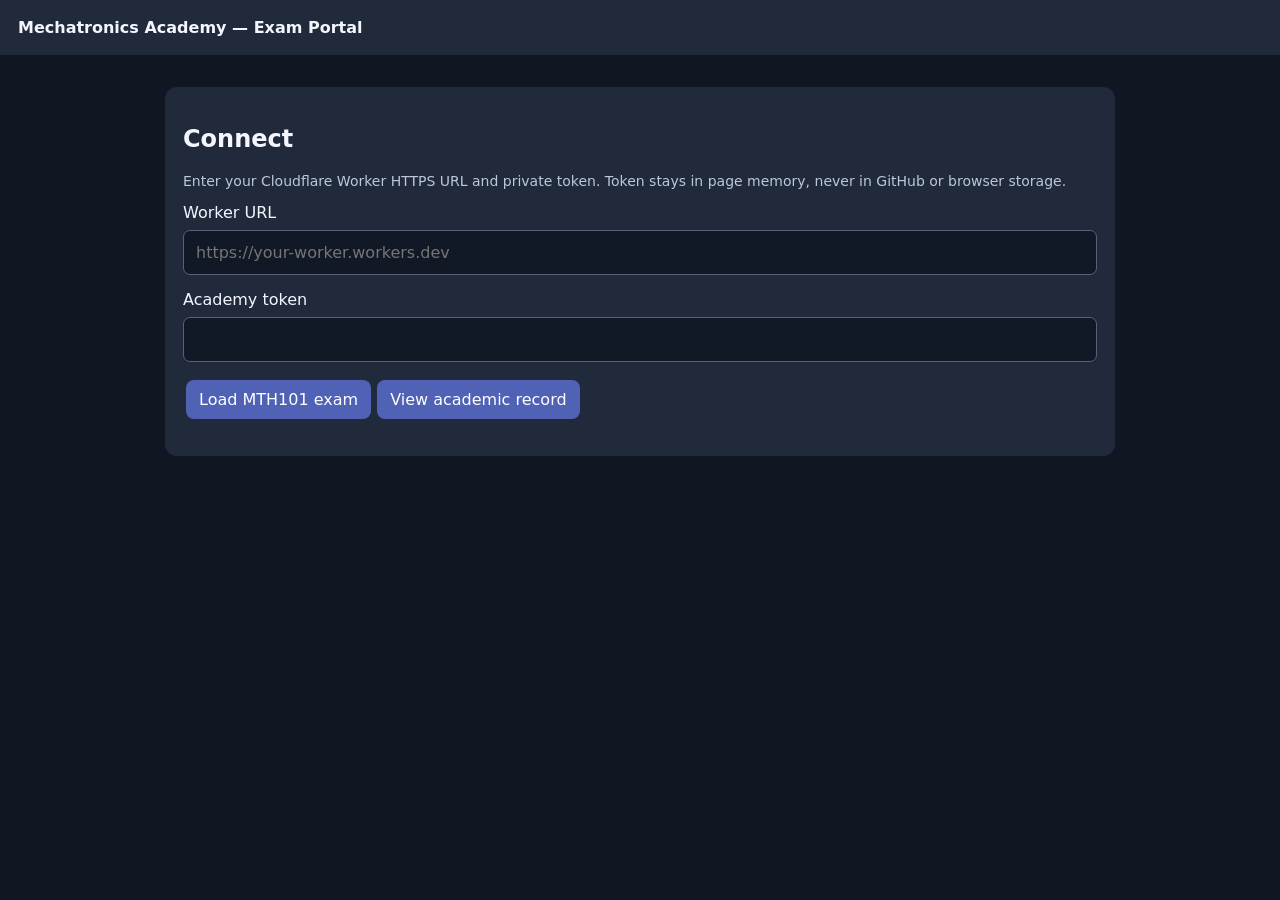
==== mechatronics-academy/index.html @ abfa2deb "Academy: create mobile interactive exam portal" ====
<!doctype html><html lang="en"><head><meta charset="utf-8"><meta name="viewport" content="width=device-width,initial-scale=1"><title>Mechatronics Academy</title>
<style>body{font:16px system-ui;background:#101723;color:#f4f6ff;margin:0}header{padding:18px;background:#202a3b}main{max-width:950px;margin:auto;padding:20px}section{background:#202a3b;padding:18px;border-radius:12px;margin:12px 0}input,textarea{display:block;width:100%;box-sizing:border-box;margin:8px 0 15px;padding:12px;font:inherit;background:#111826;color:white;border:1px solid #58627a;border-radius:7px}textarea{min-height:140px}button{font:inherit;background:#4f62b6;color:white;border:0;border-radius:8px;padding:10px 13px;margin:3px;cursor:pointer}button:disabled{opacity:.4}.nav{display:flex;flex-wrap:wrap;gap:2px}.nav button{min-width:42px}.nav .active{outline:2px solid #fff}.nav .done{background:#22745a}.graph{background:white;width:100%;max-width:440px;border-radius:8px}canvas{background:white;width:100%;height:200px;touch-action:none;display:block}.muted{color:#bcc7db;font-size:14px}#questionSection,#receiptSection,#recordSection{display:none}pre{white-space:pre-wrap;overflow-wrap:anywhere}</style></head><body>
<header><strong>Mechatronics Academy — Exam Portal</strong></header><main>
<section><h2>Connect</h2><p class="muted">Enter your Cloudflare Worker HTTPS URL and private token. Token stays in page memory, never in GitHub or browser storage.</p><label>Worker URL<input id="base" placeholder="https://your-worker.workers.dev"></label><label>Academy token<input id="token" type="password" autocomplete="off"></label><button id="load">Load MTH101 exam</button><button id="progress">View academic record</button><p id="status" role="status"></p></section>
<section id="questionSection"><h2 id="title"></h2><div class="nav" id="navigation"></div><p id="prompt"></p><div id="graph"></div><label>Final answer<input id="answer" inputmode="decimal"></label><label>Show working<textarea id="work"></textarea></label><label>Handwritten working (stylus / finger / mouse)<canvas id="pad"></canvas></label><button id="clear">Clear drawing</button><div><button id="back">Previous</button><button id="forward">Next</button><button id="backup">Export draft</button><button id="submit">Submit complete exam</button></div></section>
<section id="receiptSection"><h2>Submission recorded</h2><pre id="receipt"></pre><p class="muted">Numeric answer subtotal is provisional. Method, units and reasoning require independent review before final grading.</p></section>
<section id="recordSection"><h2>Academic record</h2><pre id="record"></pre></section></main>
<script>
(function(){
"use strict";
var byId=function(x){return document.getElementById(x)},base="",token="",exam=null,index=0,answers={},painting=false,last=null,canvas=byId("pad"),ctx=canvas.getContext("2d");
function status(s){byId("status").textContent=s}
function validate(){base=byId("base").value.trim().replace(/\/+$/,"");var u=new URL(base);if(u.protocol!=="https:"&&u.hostname!=="localhost")throw Error("HTTPS required");token=byId("token").value||token;if(!token)throw Error("Enter a token")}
async function api(path,method,body){var r=await fetch(base+path,{method:method||"GET",headers:{"Authorization":"Bearer "+token,"Content-Type":"application/json"},body:body?JSON.stringify(body):undefined});var d=await r.json();if(!r.ok)throw Error(d.error||"Request failed");return d}
function persist(){try{localStorage.setItem("academy-draft-v1",JSON.stringify({exam_id:exam.id,answers:answers}))}catch(e){status("Local storage unavailable; export a backup.")}}
function save(){if(!exam)return;var id=exam.questions[index].id;answers[id]={answer:byId("answer").value,work:byId("work").value,drawing:canvas.toDataURL("image/png")};persist()}
function drawGraph(id){if(id!=="Q09"&&id!=="Q20"){byId("graph").innerHTML="";return}
var svg='<svg class="graph" viewBox="0 0 440 265" xmlns="http://www.w3.org/2000/svg" role="img" aria-label="Linear graph through (2,5) and (6,17)">';
for(var i=0;i<9;i++)svg+='<path d="M'+(45+45*i)+' 10 V245" stroke="#d7dfea"/>';
for(var j=0;j<11;j++)svg+='<path d="M45 '+(245-22*j)+' H420" stroke="#d7dfea"/>';
svg+='<path d="M45 10V245H420" fill="none" stroke="#111" stroke-width="2"/><path d="M90 223 L360 157" stroke="#365ecb" stroke-width="3"/>';
[[2,5],[6,17]].forEach(function(p){var x=45+p[0]*45,y=245-p[1]*11;svg+='<circle cx="'+x+'" cy="'+y+'" r="5" fill="#b92847"/><text x="'+(x+7)+'" y="'+(y-8)+'" fill="#111" font-size="13">('+p[0]+','+p[1]+')</text>'});
byId("graph").innerHTML=svg+'</svg>'}
function resize(){var old=answers[exam.questions[index].id]?.drawing,w=canvas.clientWidth;canvas.width=w*devicePixelRatio;canvas.height=200*devicePixelRatio;ctx.setTransform(devicePixelRatio,0,0,devicePixelRatio,0,0);ctx.fillStyle="white";ctx.fillRect(0,0,w,200);if(old){var img=new Image();img.onload=function(){ctx.drawImage(img,0,0,w,200)};img.src=old}}
function render(){var item=exam.questions[index];byId("title").textContent="Question "+(index+1)+" / "+exam.questions.length+" — "+item.title;byId("prompt").textContent=item.prompt;drawGraph(item.id);byId("answer").value=answers[item.id]?.answer||"";byId("work").value=answers[item.id]?.work||"";byId("back").disabled=index===0;byId("forward").disabled=index===exam.questions.length-1;
var nav=byId("navigation");nav.replaceChildren();exam.questions.forEach(function(q,k){var b=document.createElement("button");b.textContent=k+1;b.className=(k===index?"active ":"")+(answers[q.id]?.answer||answers[q.id]?.work?"done":"");b.onclick=function(){navigate(k)};nav.appendChild(b)});requestAnimationFrame(resize)}
function navigate(i){save();index=i;render()}
function download(o,name){var a=document.createElement("a"),u=URL.createObjectURL(new Blob([JSON.stringify(o,null,2)],{type:"application/json"}));a.href=u;a.download=name;a.click();setTimeout(function(){URL.revokeObjectURL(u)},1000)}
byId("load").onclick=async function(){try{validate();var exams=await api("/api/exams");exam=exams[0];var local=JSON.parse(localStorage.getItem("academy-draft-v1")||"{}");answers=local.exam_id===exam.id?local.answers||{}:{};byId("token").value="";byId("questionSection").style.display="block";byId("recordSection").style.display="none";status("Connected");render()}catch(e){status(e.message)}};
byId("progress").onclick=async function(){try{validate();var data=await api("/api/progress");byId("record").textContent=JSON.stringify(data,null,2);byId("recordSection").style.display="block";status("Record retrieved")}catch(e){status(e.message)}};
byId("answer").oninput=save;byId("work").oninput=save;byId("back").onclick=function(){navigate(Math.max(0,index-1))};byId("forward").onclick=function(){navigate(Math.min(index+1,exam.questions.length-1))};
function point(e){var r=canvas.getBoundingClientRect();return {x:e.clientX-r.left,y:e.clientY-r.top}}
canvas.onpointerdown=function(e){painting=true;canvas.setPointerCapture(e.pointerId);last=point(e)};
canvas.onpointermove=function(e){if(!painting)return;var p=point(e);ctx.strokeStyle="#142036";ctx.lineWidth=2.5;ctx.lineCap="round";ctx.beginPath();ctx.moveTo(last.x,last.y);ctx.lineTo(p.x,p.y);ctx.stroke();last=p};
canvas.onpointerup=function(){painting=false;save()};
byId("clear").onclick=function(){ctx.fillStyle="white";ctx.fillRect(0,0,canvas.width,canvas.height);save()};
byId("backup").onclick=function(){save();download({exam_id:exam.id,answers:answers},"academy-draft.json")};
byId("submit").onclick=async function(){try{save();if(!confirm("Submit and lock all answers?"))return;var receipt=await api("/api/attempts","POST",{exam_id:exam.id,answers:answers});byId("receipt").textContent=JSON.stringify(receipt,null,2);byId("receiptSection").style.display="block";byId("questionSection").style.display="none";localStorage.removeItem("academy-draft-v1");status("Saved to academic database")}catch(e){status(e.message)}};
})();
</script></body></html>
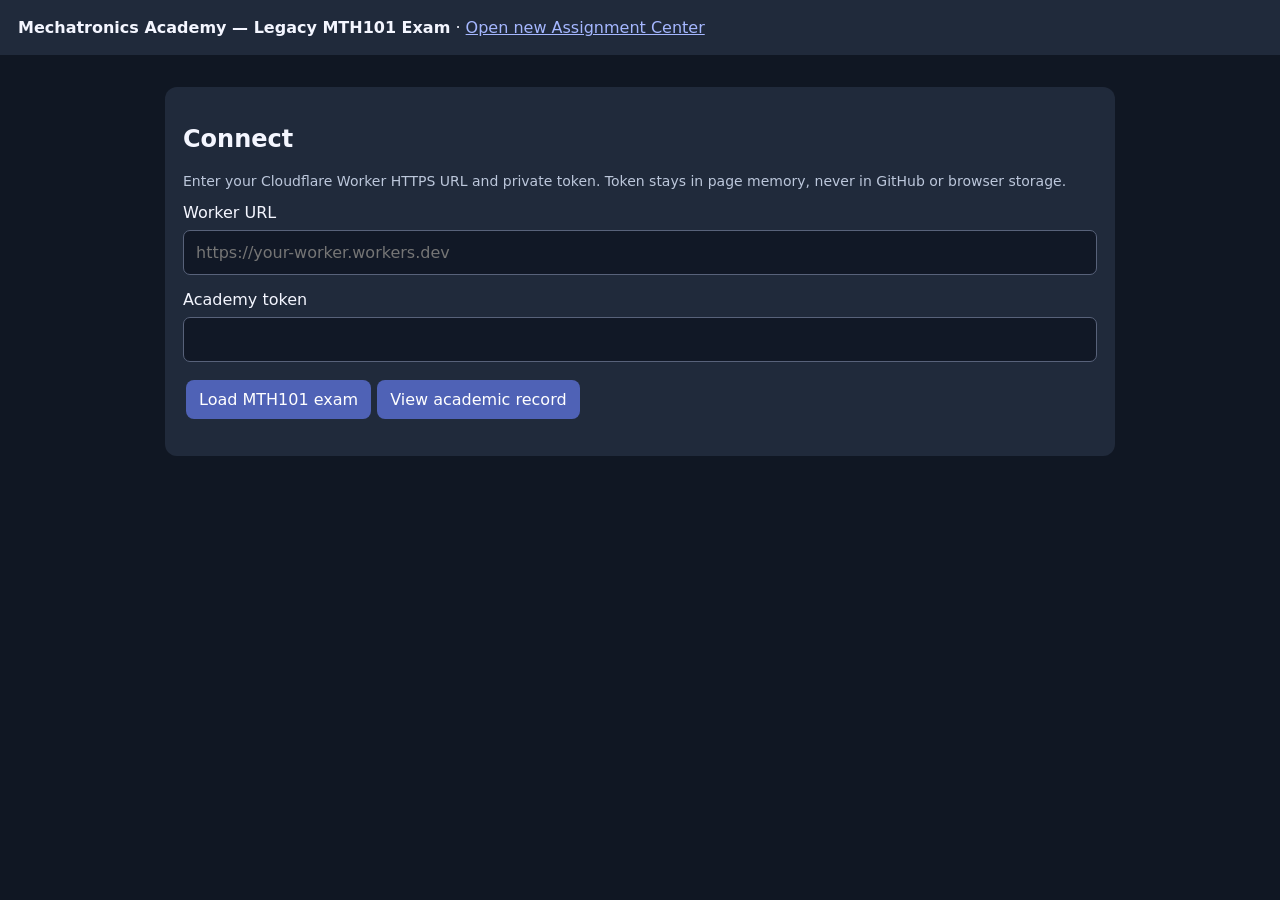
==== commit 37fcb74b: "Academy: link legacy exam portal to new dynamic assignment center" ====
--- a/mechatronics-academy/index.html
+++ b/mechatronics-academy/index.html
@@ -1,6 +1,6 @@
 <!doctype html><html lang="en"><head><meta charset="utf-8"><meta name="viewport" content="width=device-width,initial-scale=1"><title>Mechatronics Academy</title>
 <style>body{font:16px system-ui;background:#101723;color:#f4f6ff;margin:0}header{padding:18px;background:#202a3b}main{max-width:950px;margin:auto;padding:20px}section{background:#202a3b;padding:18px;border-radius:12px;margin:12px 0}input,textarea{display:block;width:100%;box-sizing:border-box;margin:8px 0 15px;padding:12px;font:inherit;background:#111826;color:white;border:1px solid #58627a;border-radius:7px}textarea{min-height:140px}button{font:inherit;background:#4f62b6;color:white;border:0;border-radius:8px;padding:10px 13px;margin:3px;cursor:pointer}button:disabled{opacity:.4}.nav{display:flex;flex-wrap:wrap;gap:2px}.nav button{min-width:42px}.nav .active{outline:2px solid #fff}.nav .done{background:#22745a}.graph{background:white;width:100%;max-width:440px;border-radius:8px}canvas{background:white;width:100%;height:200px;touch-action:none;display:block}.muted{color:#bcc7db;font-size:14px}#questionSection,#receiptSection,#recordSection{display:none}pre{white-space:pre-wrap;overflow-wrap:anywhere}</style></head><body>
-<header><strong>Mechatronics Academy — Exam Portal</strong></header><main>
+<header><strong>Mechatronics Academy — Legacy MTH101 Exam</strong> · <a href="./assignments.html" style="color:#a5b7ff">Open new Assignment Center</a></header><main>
 <section><h2>Connect</h2><p class="muted">Enter your Cloudflare Worker HTTPS URL and private token. Token stays in page memory, never in GitHub or browser storage.</p><label>Worker URL<input id="base" placeholder="https://your-worker.workers.dev"></label><label>Academy token<input id="token" type="password" autocomplete="off"></label><button id="load">Load MTH101 exam</button><button id="progress">View academic record</button><p id="status" role="status"></p></section>
 <section id="questionSection"><h2 id="title"></h2><div class="nav" id="navigation"></div><p id="prompt"></p><div id="graph"></div><label>Final answer<input id="answer" inputmode="decimal"></label><label>Show working<textarea id="work"></textarea></label><label>Handwritten working (stylus / finger / mouse)<canvas id="pad"></canvas></label><button id="clear">Clear drawing</button><div><button id="back">Previous</button><button id="forward">Next</button><button id="backup">Export draft</button><button id="submit">Submit complete exam</button></div></section>
 <section id="receiptSection"><h2>Submission recorded</h2><pre id="receipt"></pre><p class="muted">Numeric answer subtotal is provisional. Method, units and reasoning require independent review before final grading.</p></section>
@@ -18,7 +18,7 @@
 var svg='<svg class="graph" viewBox="0 0 440 265" xmlns="http://www.w3.org/2000/svg" role="img" aria-label="Linear graph through (2,5) and (6,17)">';
 for(var i=0;i<9;i++)svg+='<path d="M'+(45+45*i)+' 10 V245" stroke="#d7dfea"/>';
 for(var j=0;j<11;j++)svg+='<path d="M45 '+(245-22*j)+' H420" stroke="#d7dfea"/>';
-svg+='<path d="M45 10V245H420" fill="none" stroke="#111" stroke-width="2"/><path d="M90 223 L360 157" stroke="#365ecb" stroke-width="3"/>';
+svg+='<path d="M45 10V245H420" fill="none" stroke="#111" stroke-width="2"/><path d="M45 256 L360 25" stroke="#365ecb" stroke-width="3"/>';
 [[2,5],[6,17]].forEach(function(p){var x=45+p[0]*45,y=245-p[1]*11;svg+='<circle cx="'+x+'" cy="'+y+'" r="5" fill="#b92847"/><text x="'+(x+7)+'" y="'+(y-8)+'" fill="#111" font-size="13">('+p[0]+','+p[1]+')</text>'});
 byId("graph").innerHTML=svg+'</svg>'}
 function resize(){var old=answers[exam.questions[index].id]?.drawing,w=canvas.clientWidth;canvas.width=w*devicePixelRatio;canvas.height=200*devicePixelRatio;ctx.setTransform(devicePixelRatio,0,0,devicePixelRatio,0,0);ctx.fillStyle="white";ctx.fillRect(0,0,w,200);if(old){var img=new Image();img.onload=function(){ctx.drawImage(img,0,0,w,200)};img.src=old}}
